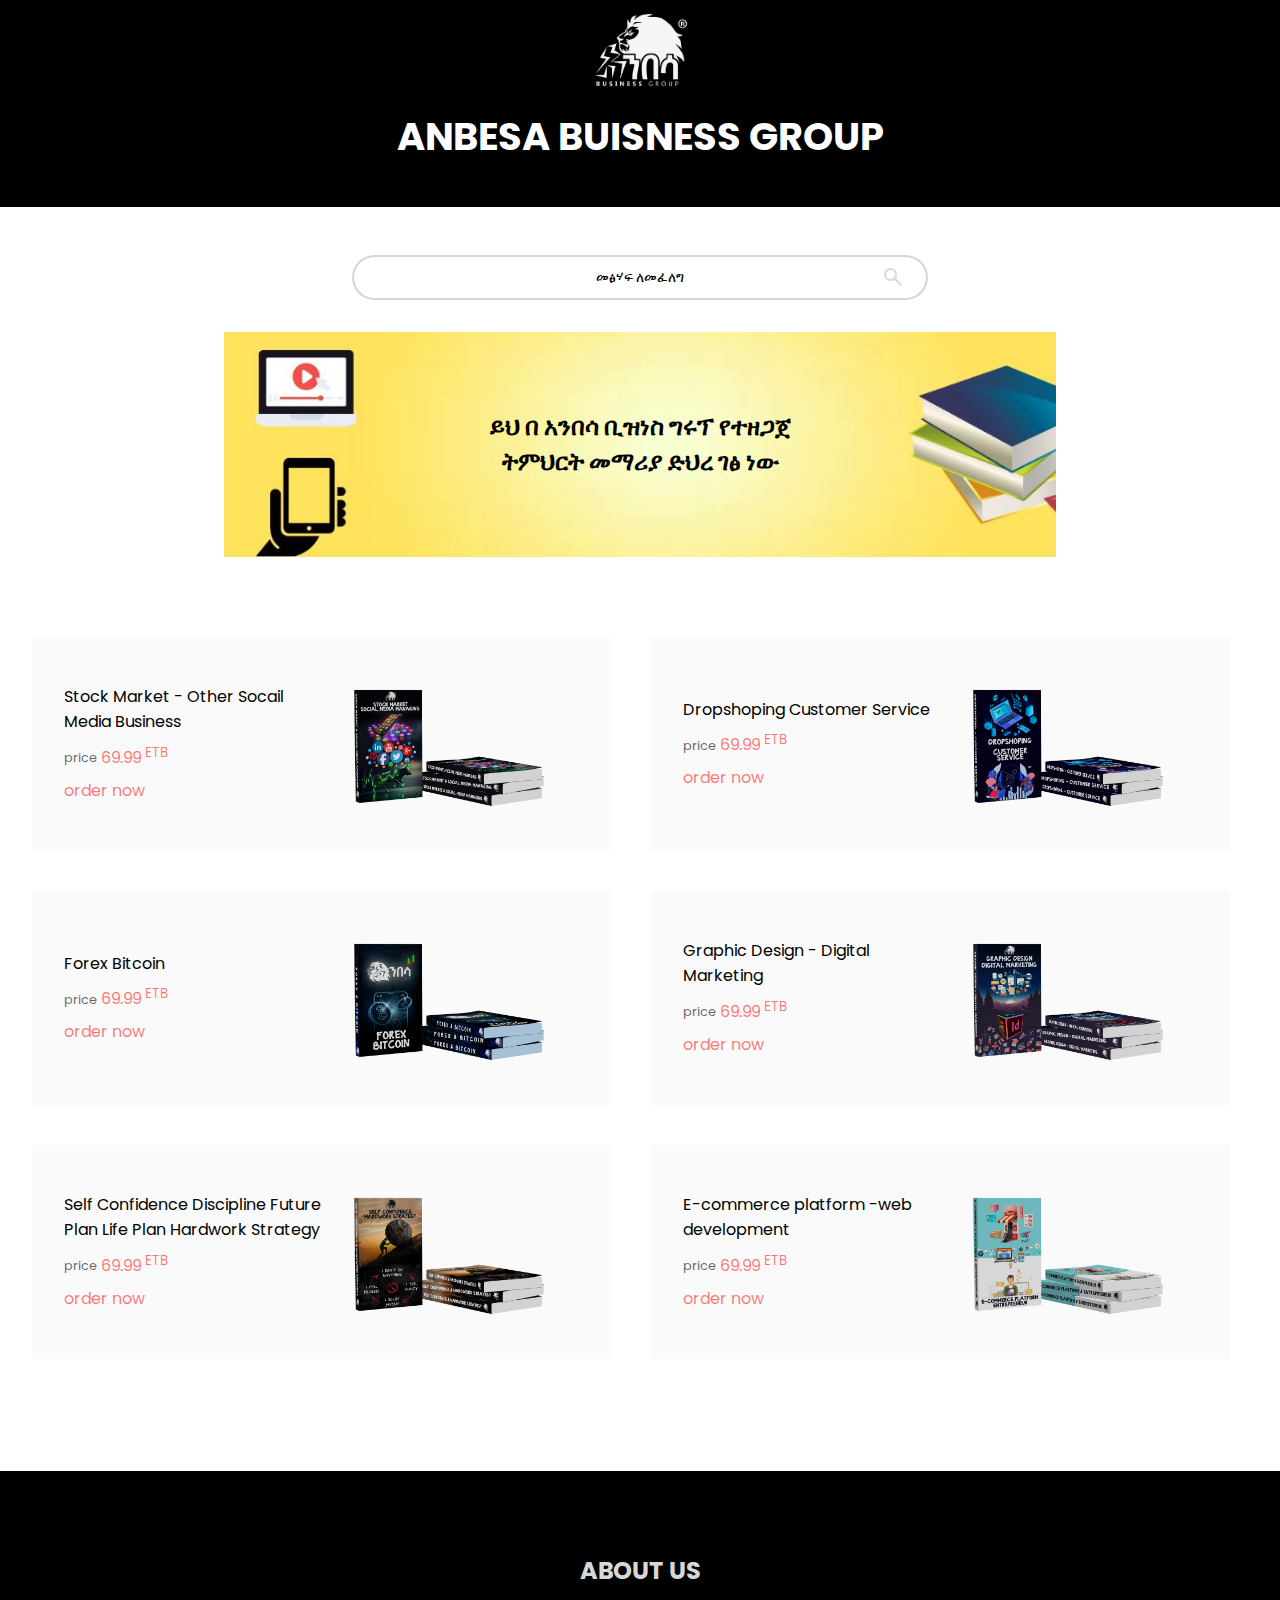
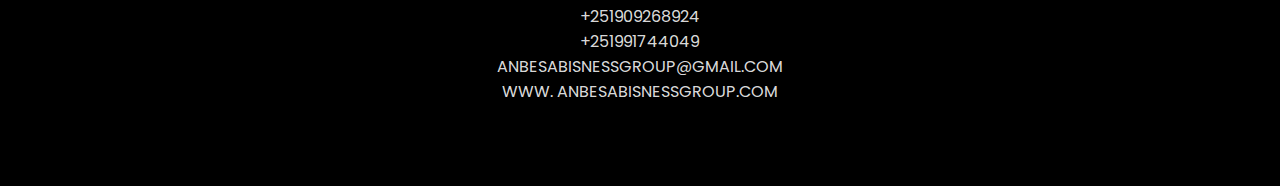
==== index.html @ 6c6fab19 "main" ====
<!DOCTYPE html>
<html lang="en">
<head>
    <meta charset="UTF-8">
    <meta name="viewport" content="width=device-width, initial-scale=1.0">
    <title>Anbesa Buisness Group</title>
    <link rel="stylesheet" href="https://fonts.googleapis.com/css2?family=Material+Symbols+Outlined:opsz,wght,FILL,GRAD@20..48,100..700,0..1,-50..200" />
    <link rel="stylesheet" href="style.css">
</head>
<body>
    <header>
        <nav>
            <div class="logo">
                <img src="images/logo.png" alt="#">
            </div>
            <h1>Anbesa Buisness Group</h1>
        </nav>
        <div class="searchbox-container">
            <input type="text" placeholder="መፅሃፍ ለመፈለግ" class="main-input" value="">
            <div class="search-button"><span class="material-symbols-outlined">search</span></div>
        </div>
    </header>
    <main>
        <h2 class="banner-text">ይህ በ አንበሳ ቢዝነስ ግሩፕ የተዘጋጀ <br> ትምህርት መማሪያ ድህረ ገፅ ነው</h2>
    </main>    
   <div class="books-container">
        <div class="book">
            <div class="info">
                <div class="title">Stock Market - Other Socail Media Business</div>
                <div class="price">price <span>69.99 <sup>ETB</sup></span></div>
                <a href="#" class="order">order now</a>
            </div>
            <div class="cover">
                <img src="/images/Stock_market_other_social_media_business_like_tik_tok_instagram.png" alt="">
            </div>
        </div>
        <div class="book">
            <div class="info">
                <div class="title">Dropshoping Customer Service</div>
                <div class="price">price <span>69.99 <sup>ETB</sup></span></div>
                <a href="#" class="order">order now</a>
            </div>
            <div class="cover">
                <img src="/images/Dropshoping - customer service.png" alt="">
            </div>
        </div>
        <div class="book">
            <div class="info">
                <div class="title">Forex Bitcoin</div>
                <div class="price">price <span>69.99 <sup>ETB</sup></span></div>
                <a href="#" class="order">order now</a>
            </div>
            <div class="cover">
                <img src="/images/Forex - bitcoin.png" alt="">
            </div>
        </div>
        <div class="book">
            <div class="info">
                <div class="title">Graphic Design - Digital Marketing</div>
                <div class="price">price <span>69.99 <sup>ETB</sup></span></div>
                <a href="#" class="order">order now</a>
            </div>
            <div class="cover">
                <img src="/images/Graphic design - digital marketing.png" alt="">
            </div>
        </div>
        <div class="book">
            <div class="info">
                <div class="title">Self Confidence Discipline Future Plan Life Plan Hardwork Strategy</div>
                <div class="price">price <span>69.99 <sup>ETB</sup></span></div>
                <a href="#" class="order">order now</a>
            </div>
            <div class="cover">
                <img src="/images/self_confidence_discipline_future_plan_life_plan_Hardwork_strategy.png" alt="">
            </div>
        </div>
        <div class="book">
            <div class="info">
                <div class="title">E-commerce platform -web development</div>
                <div class="price">price <span>69.99 <sup>ETB</sup></span></div>
                <a href="#" class="order">order now</a>
            </div>
            <div class="cover">
                <img src="/images/E-commerce platform -web development.png" alt="">
            </div>
        </div>
        
   </div>
   <footer>
        <h2>ABOUT US</h2>
        <div class="phone">
            <span>
                +251909268924
            </span><br>
            <span>
                +251991744049
            </span>
        </div>
        <div class="email">
            <a href="#">ANBESABISNESSGROUP@GMAIL.COM</a>
        </div>
        <div class="website-link">
            <a href="WWW. ANBESABISNESSGROUP.COM">WWW. ANBESABISNESSGROUP.COM</a>
        </div>
   </footer>
   <script src="/main.js"></script>
</body>
</html>
---- style.css ----
@import url('https://fonts.googleapis.com/css2?family=Poppins:wght@200;300;400;500;600;700;800&display=swap');

* {
    margin: 0;
    padding: 0;
    box-sizing: border-box;
    overflow-x: hidden;
}

body {
    font-family: 'Poppins', sans-serif;
}
header {
    width: 100vw;
    text-transform: uppercase;
}
header .logo img {
    height: 100px;
    width: 100px;
}
header nav {
    height: 23vh;
    background: #000;
    color: #fff;
    width: 100vw;
    display: flex;
    align-items: center;
    flex-direction: column;
    font-size: 1.2rem;
}
.searchbox-container {
    width: 100vw;
    display: flex;
    align-items: center;
    justify-content: center;
    padding: 2rem 0;
    position: relative;
    width: 45vw;
    margin: auto;
    margin-top: 1rem;
}
.searchbox-container input {
    width: 45vw;
    padding: .8rem 1rem;
    border-radius: 50px;
    border: 2px solid #0000002a;
}
.search-button {
    height: 50px;
    width: 50px;
    overflow: hidden;
    border-radius: 50%;
    display: flex;
    align-items: center;
    justify-content: center;
    position: absolute;
    right: 10px;
    cursor: pointer;
}

.material-symbols-outlined {
  font-variation-settings:
  'FILL' 0,
  'wght' 400,
  'GRAD' 0,
  'opsz' 24
  
}
.material-symbols-outlined {
    overflow: hidden;
    font-size: 1.5rem;
    color: #0000002a;
}
input::placeholder {
    text-align: center;
    font-size: .9rem;
    text-transform: uppercase;
    color: #000;
}
.main-input {
    outline: none;
    text-align: center;
}
main {
    text-align: center;
    width: 65vw;
    background: url(/images/banner.jpg) no-repeat  ;
    background-size: cover;
    margin: auto;
    margin-bottom: 3rem;
    height: 25vh;
    display: flex;
    align-items: center;
    justify-content: center;
}
.books-container {
    margin-top: 2rem;   
    width: 98vw;
    display: grid;
    grid-template-columns: 50% 50%;
    gap: 2.5rem;
    padding: 2rem;
    padding-right: 4rem;
}

.book {
    background-color: #e2e2e22a;
    padding: 2rem;
    display: grid;
    grid-template-columns: 50% 50%;
    width: 100%;
}
.book .cover {
    height: 150px;
    width: 250px;
    overflow: hidden;
    display: flex;
    align-items: center;
    justify-content: center;
}
.price {
    margin: .5rem 0;
}
.info {
    display: flex;
    flex-direction: column;
    justify-content: center;
}
.cover img {
    height: 100%;
    width: 100%;
}
@media screen and (max-width:850px) {
    
    header {
        text-align: center;
    }    
    header nav {
        overflow: hidden;
        display: flex;
        flex-direction: column;
        align-items: center;
    }
    header nav .logo {
        height: 80px;
        width: 80px;
        margin-top: 2rem;
        overflow: hidden;
    }
    header nav .logo img{
        height: 80px;
        width: 80px;
    }
    header h1 {
        font-size: 1.3rem;
    }
    .searchbox-container {
        width: 80vw;
    }
    .searchbox-container input {
        width: 80vw;
    }
    .books-container {
        grid-template-columns: 100%;
        width: 100vw;
    }
    .book {
        display: flex;
        width: 80vw;
        flex-direction: column;
        align-items: center;
        justify-content: center;
    }
    .book .info {
        margin-bottom: 1rem;
    }
    .book .cover {
        height: 100px;
        width: 200px;
        overflow: hidden;
        display: flex;
        align-items: center;
        justify-content: center;
    }
    main {
        width: 80vw;
        background-size: 650px 150px;
        background-position: center;

    }
    main h2 {
        font-size: 1.2rem;
    }

}
@media screen and (max-width:650px) {
    
    header {
        text-align: center;
    }    
    header nav {
        overflow: hidden;
        display: flex;
        flex-direction: column;
        align-items: center;
    }
    header nav .logo {
        height: 80px;
        width: 80px;
        margin-top: 2rem;
        overflow: hidden;
    }
    header nav .logo img{
        height: 80px;
        width: 80px;
    }
    header h1 {
        font-size: 1.3rem;
    }
    .searchbox-container {
        width: 80vw;
    }
    .searchbox-container input {
        width: 80vw;
    }
    .books-container {
        grid-template-columns: 100%;
        width: 100vw;
    }
    .book {
        display: flex;
        width: 80vw;
        flex-direction: column;
        align-items: center;
        justify-content: center;
    }
    .book .info {
        margin-bottom: 1rem;
    }
    .book .cover {
        height: 100px;
        width: 200px;
        overflow: hidden;
        display: flex;
        align-items: center;
        justify-content: center;
    }
    main {
        width: 80vw;
        background-size: 650px 150px;
        background-position: center;

    }
    main h2 {
        font-size: 1.2rem;
    }

}
.book a {
    color: rgba(255, 0, 0, 0.534);
}
.book .price span {
    color: rgba(255, 0, 0, 0.534);
    font-size: 1rem;
}
.book .price {
    color: #0000009c;
    font-size: .8rem;
}
footer {
    background: #000;
    display: flex;
    align-items: center;
    justify-content: center;
    flex-direction: column;
    height: 35vh;
    color: #ffffffde;
    margin-top: 5rem;
}
footer a {
    color: #ffffffde;
}
footer h2 {
    margin-bottom: 1rem;
}
a {
    text-decoration: none;
}
@media screen and (max-width:360px) {
    
    header {
        text-align: center;
    }    
    header nav {
        overflow: hidden;
        display: flex;
        flex-direction: column;
        align-items: center;
    }
    header nav .logo {
        height: 80px;
        width: 80px;
        margin-top: 2rem;
        overflow: hidden;
    }
    header nav .logo img{
        height: 80px;
        width: 80px;
    }
    header h1 {
        font-size: 1.3rem;
    }
    .searchbox-container {
        width: 80vw;
    }
    .searchbox-container input {
        width: 80vw;
    }
    .books-container {
        grid-template-columns: 100%;
        width: 100vw;
    }
    .book {
        display: flex;
        width: 80vw;
        flex-direction: column;
        align-items: center;
        justify-content: center;
    }
    .book .info {
        margin-bottom: 1rem;
    }
    .book .cover {
        height: 100px;
        width: 200px;
        overflow: hidden;
        display: flex;
        align-items: center;
        justify-content: center;
    }
    main {
        width: 90vw;
        background-size: 650px 150px;
        background-position: center;

    }
    main h2 {
        font-size: 1.2rem;
    }

}
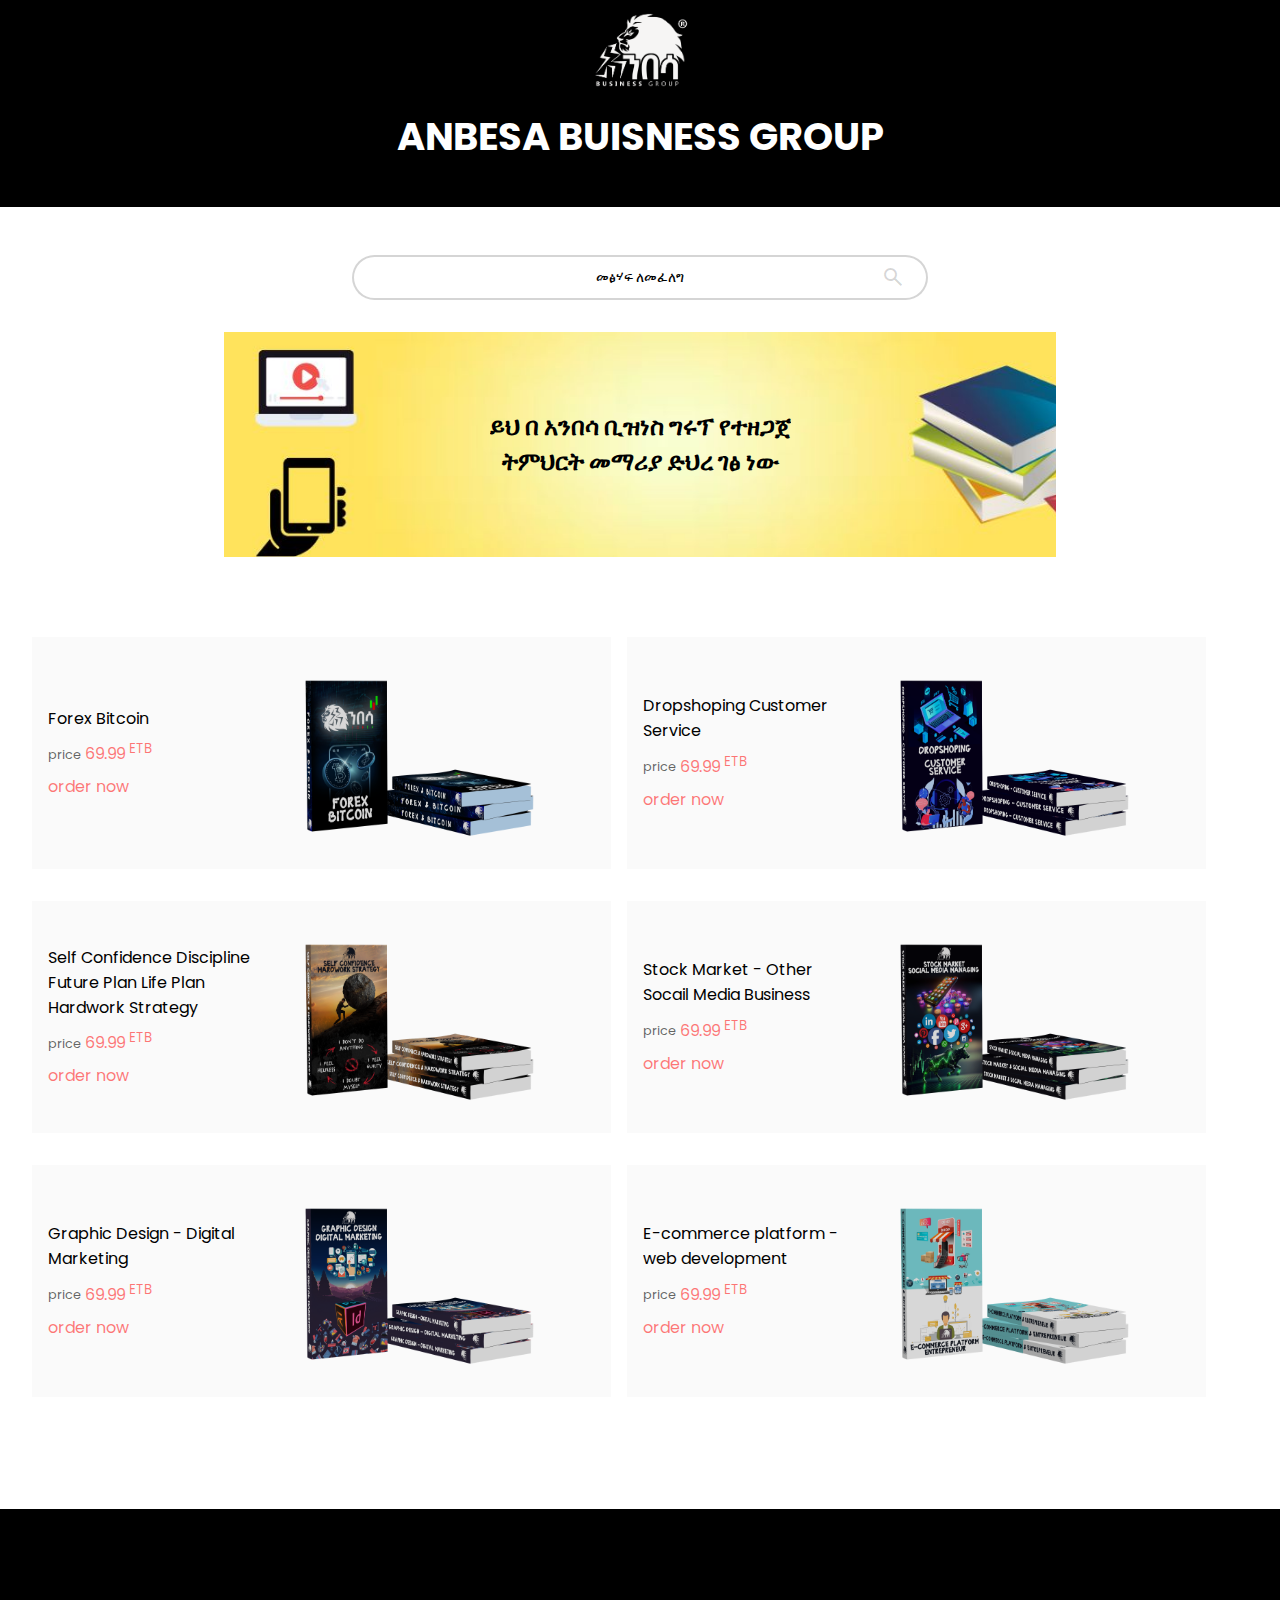
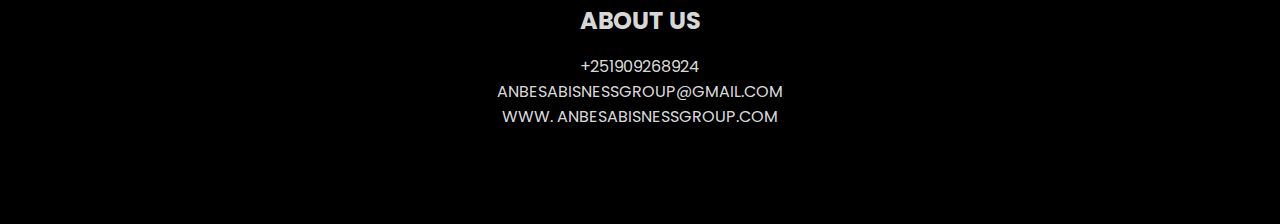
==== commit c3fba320: "main" ====
--- a/index.html
+++ b/index.html
@@ -24,7 +24,37 @@
         <h2 class="banner-text">ይህ በ አንበሳ ቢዝነስ ግሩፕ የተዘጋጀ <br> ትምህርት መማሪያ ድህረ ገፅ ነው</h2>
     </main>    
    <div class="books-container">
-        <div class="book">
+        <div class="book forex">
+            <div class="info">
+                <div class="title">Forex Bitcoin</div>
+                <div class="price">price <span>69.99 <sup>ETB</sup></span></div>
+                <a href="#" class="order">order now</a>
+            </div>
+            <div class="cover">
+                <img src="/images/Forex - bitcoin.png" alt="">
+            </div>
+        </div>
+        <div class="book dropshoping">
+            <div class="info">
+                <div class="title">Dropshoping Customer Service</div>
+                <div class="price">price <span>69.99 <sup>ETB</sup></span></div>
+                <a href="#" class="order">order now</a>
+            </div>
+            <div class="cover">
+                <img src="/images/Dropshoping - customer service.png" alt="">
+            </div>
+        </div>
+        <div class="book confidence">
+            <div class="info">
+                <div class="title">Self Confidence Discipline Future Plan Life Plan Hardwork Strategy</div>
+                <div class="price">price <span>69.99 <sup>ETB</sup></span></div>
+                <a href="#" class="order">order now</a>
+            </div>
+            <div class="cover">
+                <img src="/images/self_confidence_discipline_future_plan_life_plan_Hardwork_strategy.png" alt="">
+            </div>
+        </div>
+        <div class="book stock">
             <div class="info">
                 <div class="title">Stock Market - Other Socail Media Business</div>
                 <div class="price">price <span>69.99 <sup>ETB</sup></span></div>
@@ -34,27 +64,8 @@
                 <img src="/images/Stock_market_other_social_media_business_like_tik_tok_instagram.png" alt="">
             </div>
         </div>
-        <div class="book">
-            <div class="info">
-                <div class="title">Dropshoping Customer Service</div>
-                <div class="price">price <span>69.99 <sup>ETB</sup></span></div>
-                <a href="#" class="order">order now</a>
-            </div>
-            <div class="cover">
-                <img src="/images/Dropshoping - customer service.png" alt="">
-            </div>
-        </div>
-        <div class="book">
-            <div class="info">
-                <div class="title">Forex Bitcoin</div>
-                <div class="price">price <span>69.99 <sup>ETB</sup></span></div>
-                <a href="#" class="order">order now</a>
-            </div>
-            <div class="cover">
-                <img src="/images/Forex - bitcoin.png" alt="">
-            </div>
-        </div>
-        <div class="book">
+        
+        <div class="book graphicDesign">
             <div class="info">
                 <div class="title">Graphic Design - Digital Marketing</div>
                 <div class="price">price <span>69.99 <sup>ETB</sup></span></div>
@@ -64,17 +75,8 @@
                 <img src="/images/Graphic design - digital marketing.png" alt="">
             </div>
         </div>
-        <div class="book">
-            <div class="info">
-                <div class="title">Self Confidence Discipline Future Plan Life Plan Hardwork Strategy</div>
-                <div class="price">price <span>69.99 <sup>ETB</sup></span></div>
-                <a href="#" class="order">order now</a>
-            </div>
-            <div class="cover">
-                <img src="/images/self_confidence_discipline_future_plan_life_plan_Hardwork_strategy.png" alt="">
-            </div>
-        </div>
-        <div class="book">
+        
+        <div class="book ecommerce">
             <div class="info">
                 <div class="title">E-commerce platform -web development</div>
                 <div class="price">price <span>69.99 <sup>ETB</sup></span></div>
@@ -92,9 +94,6 @@
             <span>
                 +251909268924
             </span><br>
-            <span>
-                +251991744049
-            </span>
         </div>
         <div class="email">
             <a href="#">ANBESABISNESSGROUP@GMAIL.COM</a>
--- a/style.css
+++ b/style.css
@@ -98,21 +98,24 @@
     width: 98vw;
     display: grid;
     grid-template-columns: 50% 50%;
-    gap: 2.5rem;
+    gap: 2rem 1rem;
     padding: 2rem;
     padding-right: 4rem;
 }
 
 .book {
     background-color: #e2e2e22a;
-    padding: 2rem;
+    padding: 1rem;
     display: grid;
-    grid-template-columns: 50% 50%;
+    grid-template-columns: 40% 60%;
     width: 100%;
 }
+.book .title {
+    font-size: 1rem;
+}
 .book .cover {
-    height: 150px;
-    width: 250px;
+    height: 200px;
+    width: 300px;
     overflow: hidden;
     display: flex;
     align-items: center;
@@ -170,13 +173,14 @@
         flex-direction: column;
         align-items: center;
         justify-content: center;
+        text-align: center;
     }
     .book .info {
         margin-bottom: 1rem;
     }
     .book .cover {
-        height: 100px;
-        width: 200px;
+        height: 200px;
+        width: 300px;
         overflow: hidden;
         display: flex;
         align-items: center;
@@ -238,8 +242,8 @@
         margin-bottom: 1rem;
     }
     .book .cover {
-        height: 100px;
-        width: 200px;
+        height: 200px;
+        width: 300px;
         overflow: hidden;
         display: flex;
         align-items: center;
@@ -331,8 +335,8 @@
         margin-bottom: 1rem;
     }
     .book .cover {
-        height: 100px;
-        width: 200px;
+        height: 200px;
+        width: 300px;
         overflow: hidden;
         display: flex;
         align-items: center;
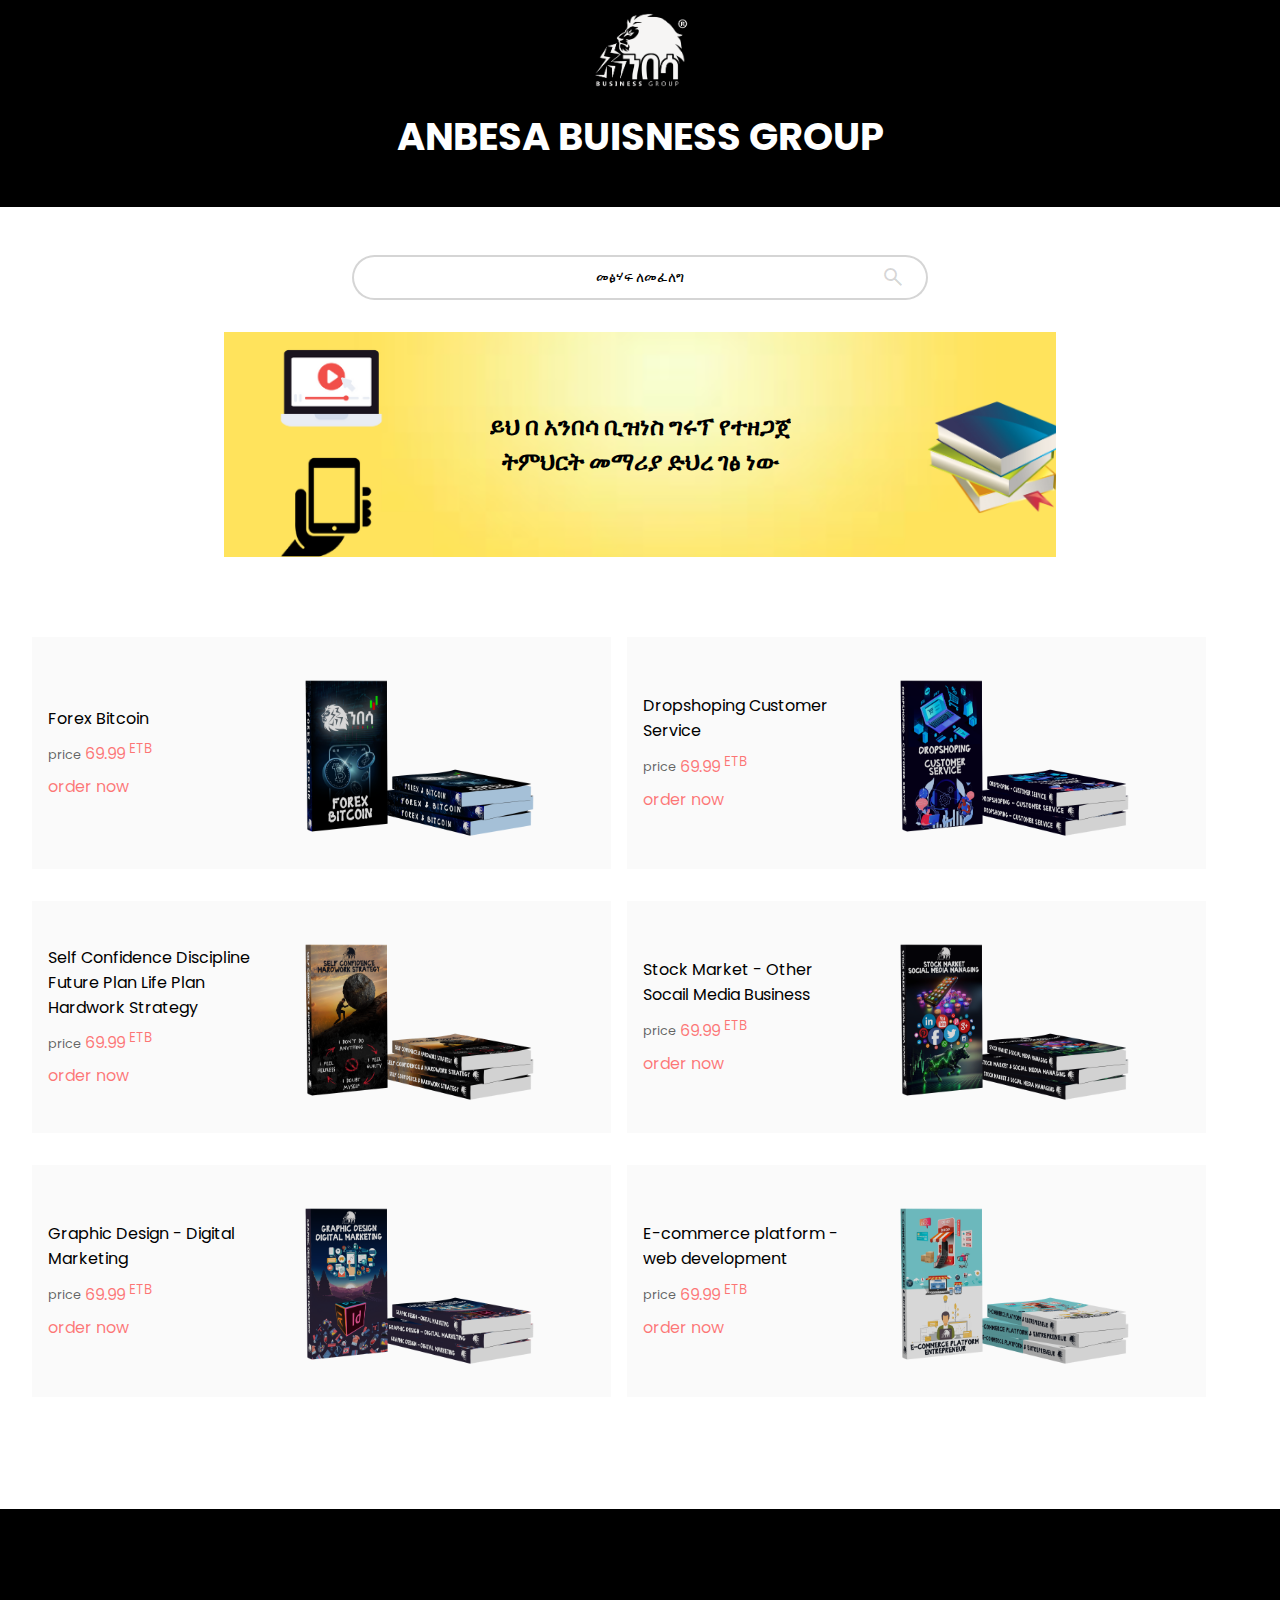
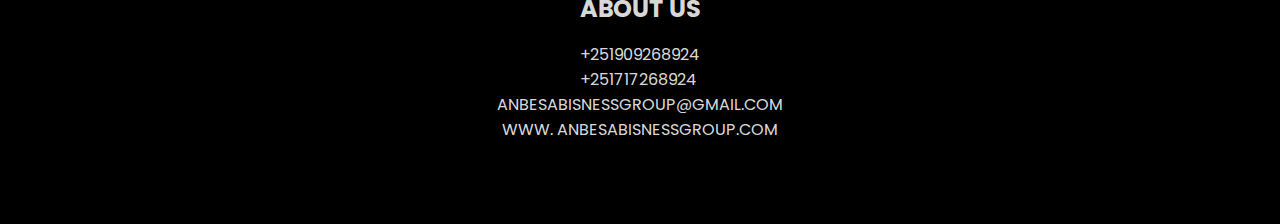
==== commit 1c6a4217: "main" ====
--- a/index.html
+++ b/index.html
@@ -24,7 +24,7 @@
         <h2 class="banner-text">ይህ በ አንበሳ ቢዝነስ ግሩፕ የተዘጋጀ <br> ትምህርት መማሪያ ድህረ ገፅ ነው</h2>
     </main>    
    <div class="books-container">
-        <div class="book forex">
+        <div class="book ForexBitcoin">
             <div class="info">
                 <div class="title">Forex Bitcoin</div>
                 <div class="price">price <span>69.99 <sup>ETB</sup></span></div>
@@ -94,6 +94,10 @@
             <span>
                 +251909268924
             </span><br>
+            <span>
+                +251717268924
+            </span><br>
+             
         </div>
         <div class="email">
             <a href="#">ANBESABISNESSGROUP@GMAIL.COM</a>
--- a/style.css
+++ b/style.css
@@ -5,6 +5,8 @@
     padding: 0;
     box-sizing: border-box;
     overflow-x: hidden;
+    background-size: cover;
+    background-repeat: no-repeat;
 }
 
 body {
@@ -133,6 +135,16 @@
     height: 100%;
     width: 100%;
 }
+@media screen and (max-width:1000px) {
+    main {
+        width: 80vw;
+        background-size: 650px 150px;
+        background-position: center;
+        background: url(/images/banner2.png) cover;
+        background-size: cover;
+        background-repeat: no-repeat;
+    }
+}
 @media screen and (max-width:850px) {
     
     header {
@@ -197,6 +209,16 @@
     }
 
 }
+@media screen and (max-width:760px) {
+    main {
+        width: 80vw;
+        background-size: 650px 150px;
+        background-position: center;
+        background: url(/images/banner3.png);
+        background-size: cover;
+        background-repeat: no-repeat;
+    }
+}
 @media screen and (max-width:650px) {
     
     header {
@@ -253,7 +275,9 @@
         width: 80vw;
         background-size: 650px 150px;
         background-position: center;
-
+        background: url(/images/banner2.png);
+        background-size: cover;
+        background-repeat: no-repeat;
     }
     main h2 {
         font-size: 1.2rem;
@@ -287,8 +311,23 @@
 footer h2 {
     margin-bottom: 1rem;
 }
+
 a {
     text-decoration: none;
+}
+@media screen and (max-width:380px) {
+    main {
+        width: 90vw;
+        background-size: cover;
+        background-position: center;
+        background: url(images/banner4.png);
+        height: 20vh;
+        background-size: cover;
+        background-repeat: no-repeat;
+    }
+    main h2 {
+        font-size: 1rem;
+    }
 }
 @media screen and (max-width:360px) {
     
@@ -342,14 +381,13 @@
         align-items: center;
         justify-content: center;
     }
-    main {
-        width: 90vw;
-        background-size: 650px 150px;
-        background-position: center;
-
-    }
-    main h2 {
-        font-size: 1.2rem;
-    }
-
-}
+    
+
+}
+
+.hide {
+    display: none;
+}
+.show {
+    display: grid;
+}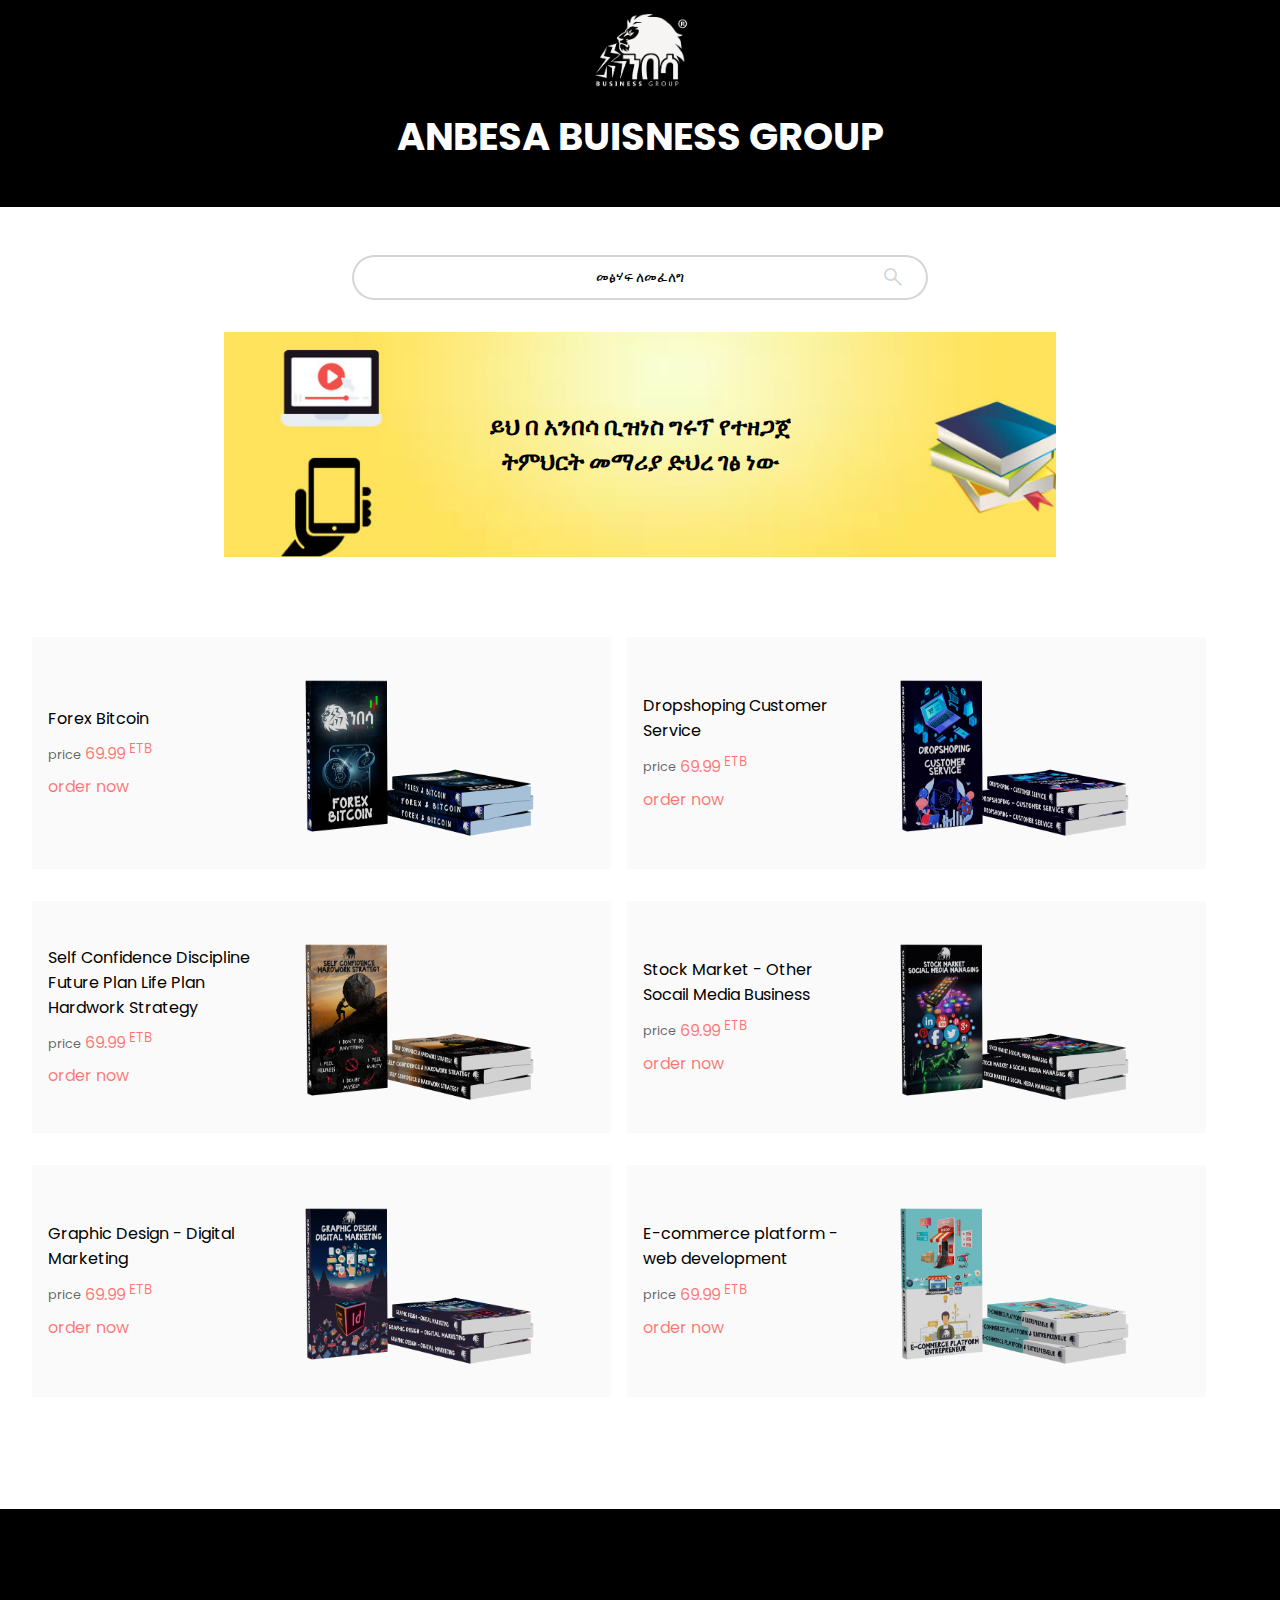
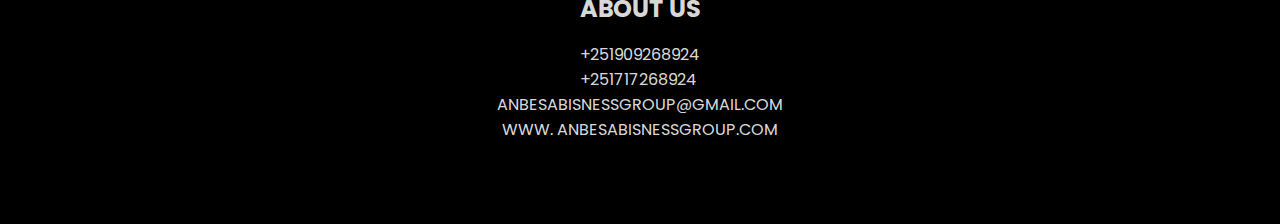
==== commit f0a8af4f: "main" ====
--- a/style.css
+++ b/style.css
@@ -390,4 +390,88 @@
 }
 .show {
     display: grid;
+}
+.loginpage {
+    height: 100vh;
+    width: 100vw;
+    overflow: hidden;
+    display: flex;
+    align-items: center;
+    justify-content: center;
+    flex-direction: column;
+    position: fixed;
+    top: 0;
+    right: 0;
+}
+.loginpage input {
+    padding: .5rem;
+    width: 40vw;
+    display: inline-block;
+    text-align: center;
+    outline: none;
+    margin: 2rem 0;
+    font-size: 1rem;
+}
+.loginpage button.submit {
+    padding: .8rem 1rem;
+    width: 15vw;
+    background-color: rgb(0, 140, 255);
+    font-size: .8rem;
+    color: #fff;
+    border: none;
+    cursor: pointer;
+}
+button.submit:hover {
+    background-color: rgba(0, 140, 255, 0.747);
+
+}
+.loginpage .main {
+    display: flex;
+    flex-direction: column;
+    align-items: center;
+    justify-content: center;
+    padding: 2rem;
+    height: 70vh;
+}
+object,iframe {
+    height: 100vh;
+    width: 100vw;
+    display: block;
+}
+.payment {
+    display: flex;
+    flex-direction: column;
+    align-items: center;
+    justify-content: center;
+    width: 100vw;
+    height: 30vh;
+    background-size: cover;
+}
+.payment p {
+    color: #000000a8;
+    margin: 1rem;
+}
+.systems {
+    display: grid;
+    grid-template-columns: repeat(2,1fr);
+    padding: 2rem;
+    gap: 1rem;
+}
+.payment-image-container {
+    height: 200px;
+    width: 200px;
+    margin: auto;
+} 
+.payment-image-container img {
+    height: 120px;
+    width: 200px;
+}
+.system  {
+    margin-bottom: 3rem;
+    text-align: center;
+    padding: 2rem ;
+    border: 1px solid #00000052;
+}
+.system p {
+    margin-top: 1rem;
 }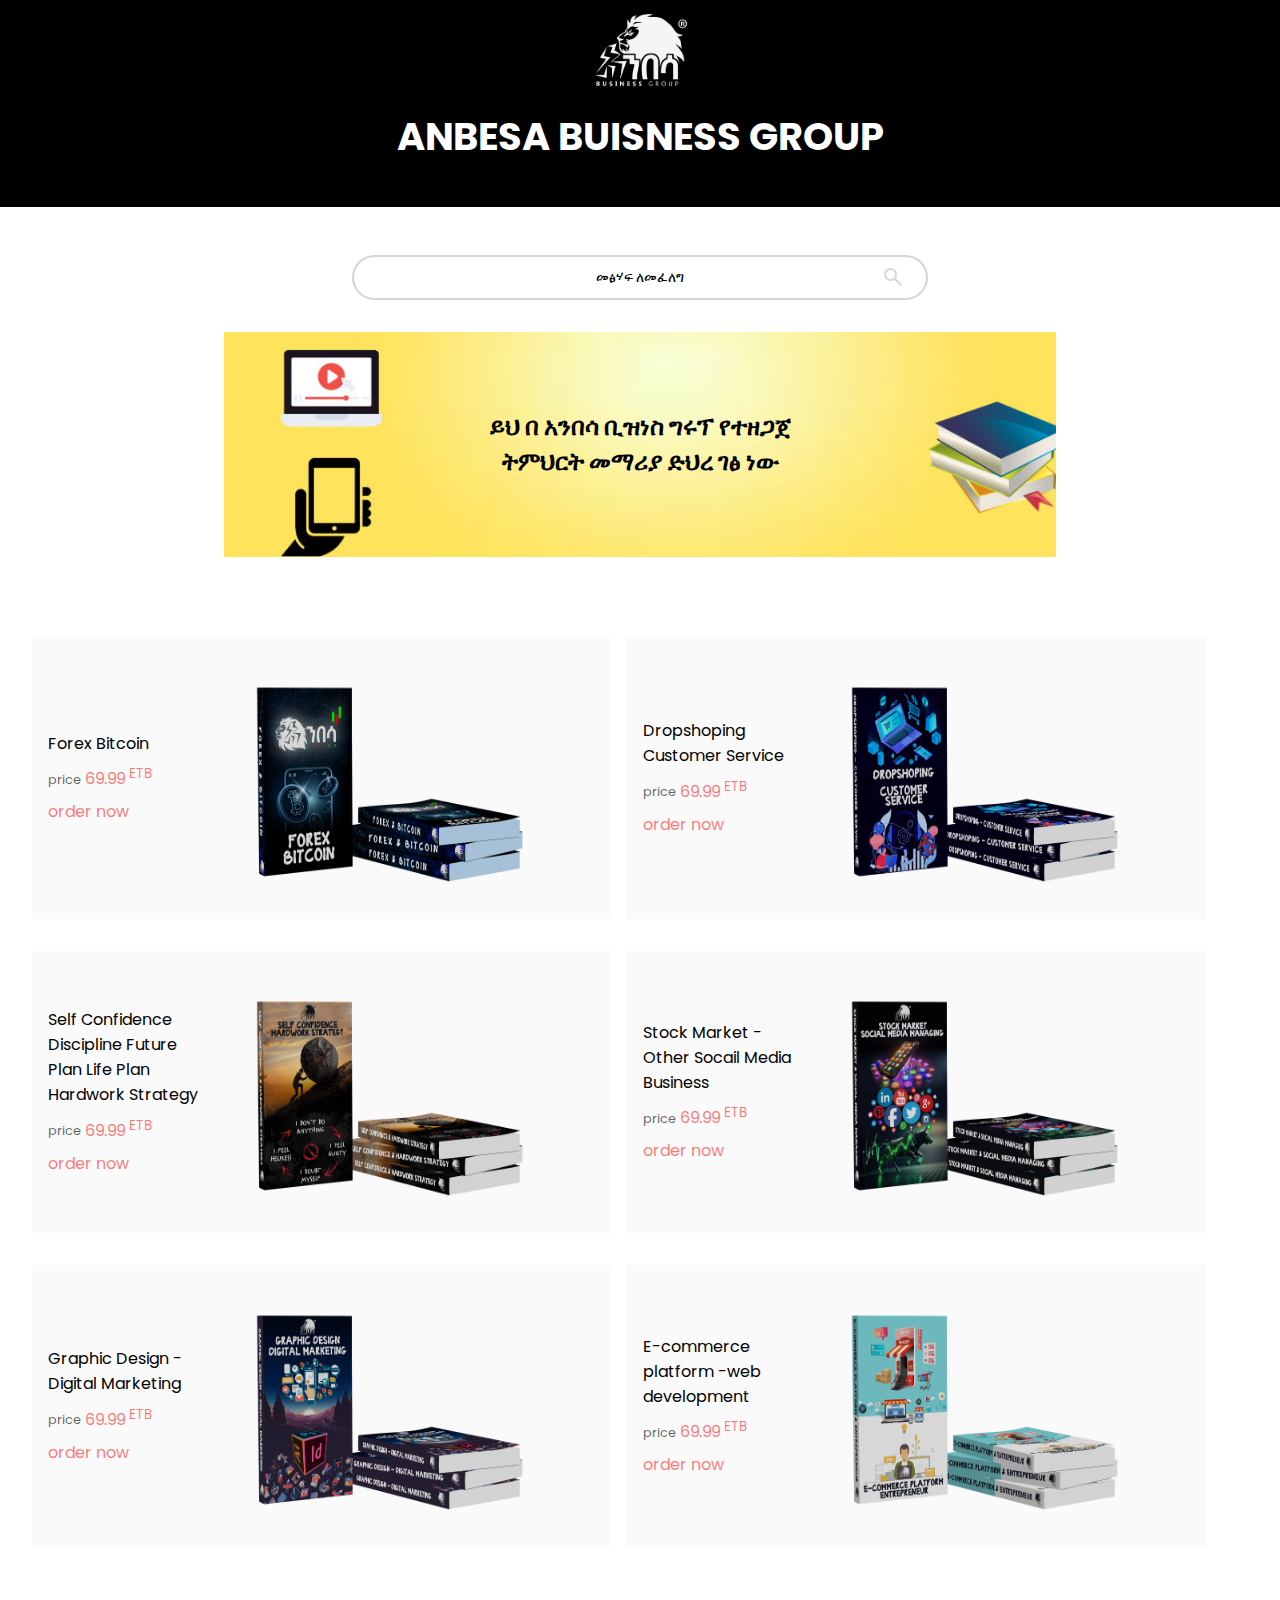
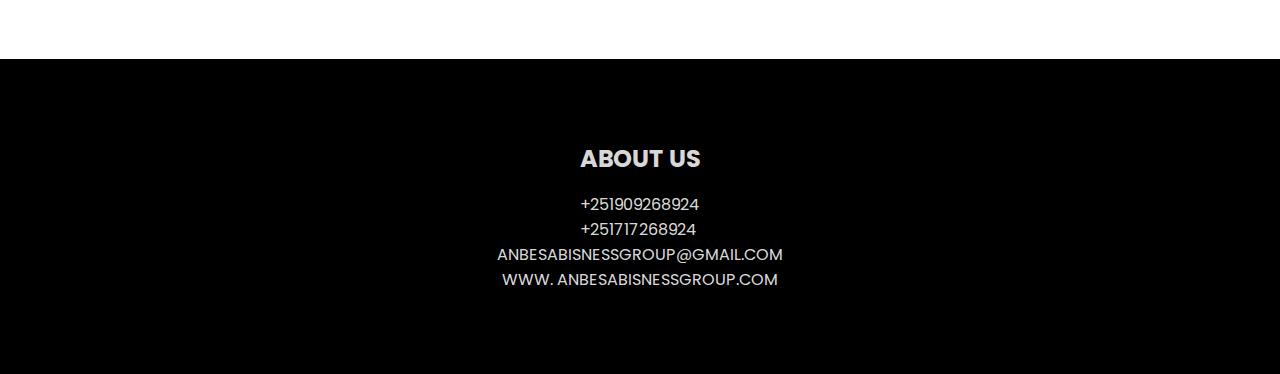
==== commit 23c649c2: "main" ====
--- a/index.html
+++ b/index.html
@@ -11,7 +11,8 @@
     <header>
         <nav>
             <div class="logo">
-                <img src="images/logo.png" alt="#">
+                <a href="index.html"><img src="images/logo.png" alt="#"></a>
+                
             </div>
             <h1>Anbesa Buisness Group</h1>
         </nav>
--- a/style.css
+++ b/style.css
@@ -109,15 +109,15 @@
     background-color: #e2e2e22a;
     padding: 1rem;
     display: grid;
-    grid-template-columns: 40% 60%;
+    grid-template-columns: 30% 70%;
     width: 100%;
 }
 .book .title {
     font-size: 1rem;
 }
 .book .cover {
-    height: 200px;
-    width: 300px;
+    height: 250px;
+    width: 350px;
     overflow: hidden;
     display: flex;
     align-items: center;
@@ -191,8 +191,8 @@
         margin-bottom: 1rem;
     }
     .book .cover {
-        height: 200px;
-        width: 300px;
+        height: 250px;
+        width: 350px;
         overflow: hidden;
         display: flex;
         align-items: center;
@@ -264,8 +264,8 @@
         margin-bottom: 1rem;
     }
     .book .cover {
-        height: 200px;
-        width: 300px;
+        height: 250px;
+        width: 350px;
         overflow: hidden;
         display: flex;
         align-items: center;
@@ -474,4 +474,12 @@
 }
 .system p {
     margin-top: 1rem;
+}
+iframe {
+    width: 100vw;
+    height: 155vh;
+    display: inline-block;
+}
+.loginpage {
+    background: #ffffff;
 }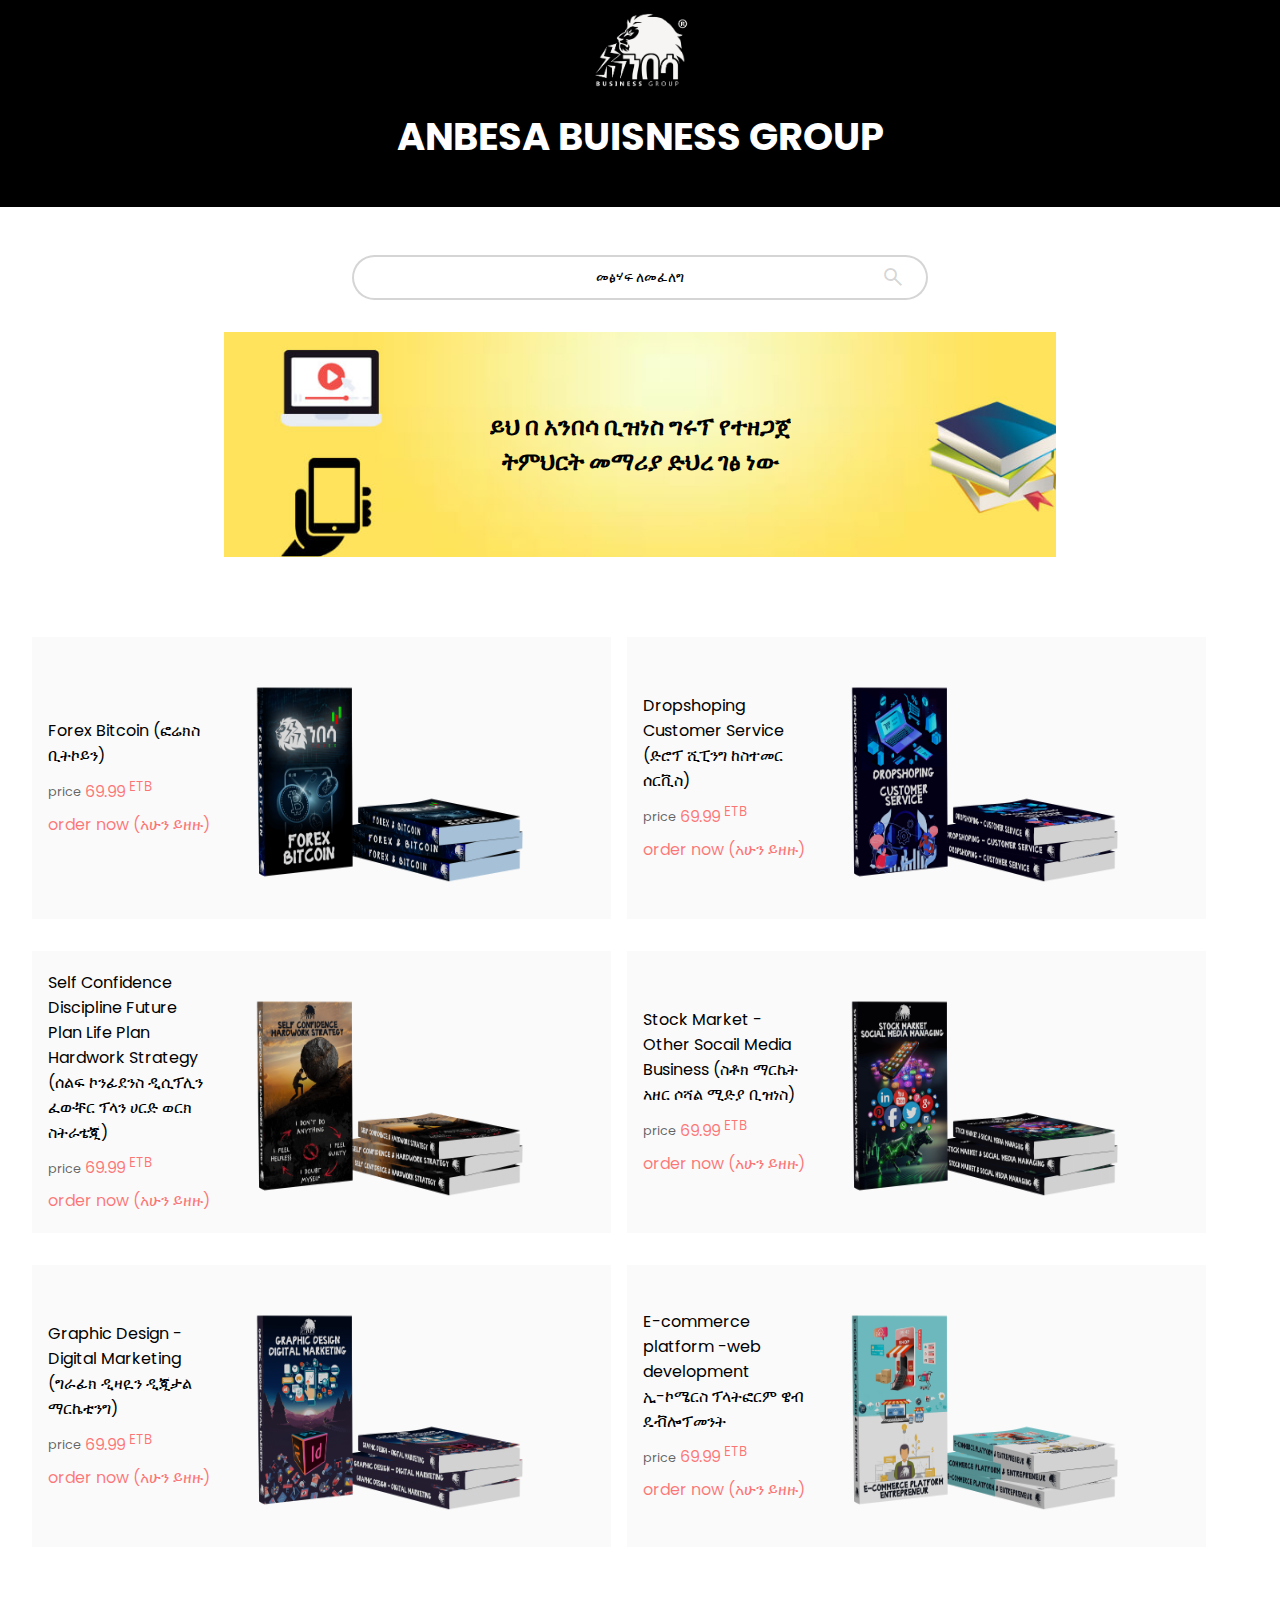
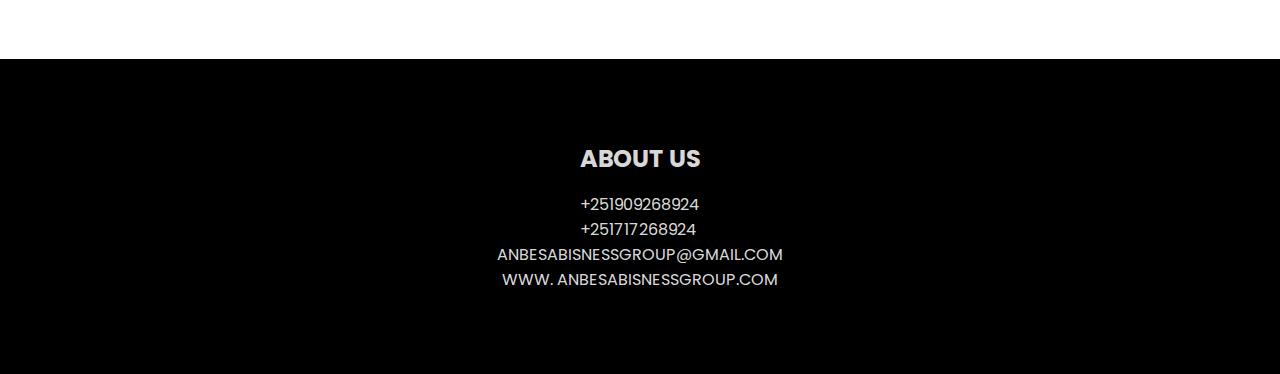
==== commit 981310c3: "main" ====
--- a/index.html
+++ b/index.html
@@ -12,7 +12,6 @@
         <nav>
             <div class="logo">
                 <a href="index.html"><img src="images/logo.png" alt="#"></a>
-                
             </div>
             <h1>Anbesa Buisness Group</h1>
         </nav>
@@ -27,9 +26,9 @@
    <div class="books-container">
         <div class="book ForexBitcoin">
             <div class="info">
-                <div class="title">Forex Bitcoin</div>
+                <div class="title">Forex Bitcoin (ፎሬክስ ቢትኮይን)</div>
                 <div class="price">price <span>69.99 <sup>ETB</sup></span></div>
-                <a href="#" class="order">order now</a>
+                <a href="account-number.html" class="order">order now  (አሁን ይዘዙ)</a>
             </div>
             <div class="cover">
                 <img src="/images/Forex - bitcoin.png" alt="">
@@ -37,9 +36,9 @@
         </div>
         <div class="book dropshoping">
             <div class="info">
-                <div class="title">Dropshoping Customer Service</div>
+                <div class="title">Dropshoping Customer Service (ድሮፕ ሺፒንግ ከስተመር ሰርቪስ)</div>
                 <div class="price">price <span>69.99 <sup>ETB</sup></span></div>
-                <a href="#" class="order">order now</a>
+                <a href="account-number.html" class="order">order now  (አሁን ይዘዙ)</a>
             </div>
             <div class="cover">
                 <img src="/images/Dropshoping - customer service.png" alt="">
@@ -47,9 +46,11 @@
         </div>
         <div class="book confidence">
             <div class="info">
-                <div class="title">Self Confidence Discipline Future Plan Life Plan Hardwork Strategy</div>
+                <div class="title">Self Confidence Discipline Future Plan Life Plan Hardwork Strategy
+                    <br>(ሰልፍ ኮንፊደንስ ዲሲፕሊን ፈውቸር ፕላን ሀርድ ወርክ ስትራቴጂ)
+                </div>
                 <div class="price">price <span>69.99 <sup>ETB</sup></span></div>
-                <a href="#" class="order">order now</a>
+                <a href="account-number.html" class="order">order now  (አሁን ይዘዙ)</a>
             </div>
             <div class="cover">
                 <img src="/images/self_confidence_discipline_future_plan_life_plan_Hardwork_strategy.png" alt="">
@@ -57,9 +58,11 @@
         </div>
         <div class="book stock">
             <div class="info">
-                <div class="title">Stock Market - Other Socail Media Business</div>
+                <div class="title">Stock Market - Other Socail Media Business
+                    (ስቶክ ማርኬት አዘር ሶሻል ሚድያ ቢዝነስ)
+                </div>
                 <div class="price">price <span>69.99 <sup>ETB</sup></span></div>
-                <a href="#" class="order">order now</a>
+                <a href="account-number.html" class="order">order now  (አሁን ይዘዙ)</a>
             </div>
             <div class="cover">
                 <img src="/images/Stock_market_other_social_media_business_like_tik_tok_instagram.png" alt="">
@@ -68,9 +71,9 @@
         
         <div class="book graphicDesign">
             <div class="info">
-                <div class="title">Graphic Design - Digital Marketing</div>
+                <div class="title">Graphic Design - Digital Marketing <br>(ግራፊክ ዲዛዪን ዲጂታል ማርኬቲንግ)</div>
                 <div class="price">price <span>69.99 <sup>ETB</sup></span></div>
-                <a href="#" class="order">order now</a>
+                <a href="account-number.html" class="order">order now  (አሁን ይዘዙ)</a>
             </div>
             <div class="cover">
                 <img src="/images/Graphic design - digital marketing.png" alt="">
@@ -79,9 +82,9 @@
         
         <div class="book ecommerce">
             <div class="info">
-                <div class="title">E-commerce platform -web development</div>
+                <div class="title">E-commerce platform -web development <br>ኢ-ኮሜርስ ፕላትፎርም ዌብ ዴቭሎፕመንት</div>
                 <div class="price">price <span>69.99 <sup>ETB</sup></span></div>
-                <a href="#" class="order">order now</a>
+                <a href="account-number.html" class="order">order now  (አሁን ይዘዙ)</a>
             </div>
             <div class="cover">
                 <img src="/images/E-commerce platform -web development.png" alt="">
@@ -93,18 +96,18 @@
         <h2>ABOUT US</h2>
         <div class="phone">
             <span>
-                +251909268924
+                <a href="tel:+251909268924">+251909268924</a>
             </span><br>
             <span>
-                +251717268924
+                <a href="tel:+251717268924">+251717268924</a>
             </span><br>
              
         </div>
         <div class="email">
-            <a href="#">ANBESABISNESSGROUP@GMAIL.COM</a>
+            <a href="mailto:Anbesabusiness@gmail.com">ANBESABISNESSGROUP@GMAIL.COM</a>
         </div>
         <div class="website-link">
-            <a href="WWW. ANBESABISNESSGROUP.COM">WWW. ANBESABISNESSGROUP.COM</a>
+            <a href="WWW.ANBESABISNESSGROUP.COM">WWW. ANBESABISNESSGROUP.COM</a>
         </div>
    </footer>
    <script src="/main.js"></script>
--- a/style.css
+++ b/style.css
@@ -444,7 +444,7 @@
     align-items: center;
     justify-content: center;
     width: 100vw;
-    height: 30vh;
+    height: 35vh;
     background-size: cover;
 }
 .payment p {
@@ -453,9 +453,7 @@
 }
 .systems {
     display: grid;
-    grid-template-columns: repeat(2,1fr);
-    padding: 2rem;
-    gap: 1rem;
+    grid-template-columns: 1fr;
 }
 .payment-image-container {
     height: 200px;
@@ -468,9 +466,9 @@
 }
 .system  {
     margin-bottom: 3rem;
-    text-align: center;
-    padding: 2rem ;
-    border: 1px solid #00000052;
+    /* padding: 2rem ; */
+    display: grid;
+    grid-template-columns: 30% 70%;
 }
 .system p {
     margin-top: 1rem;
@@ -482,4 +480,42 @@
 }
 .loginpage {
     background: #ffffff;
+}
+
+@media screen and (max-width:500px) {
+    .systems {
+        display: grid;
+        grid-template-columns: 1fr;
+        padding: 2rem;
+    }   
+    .systems h2 {
+        font-size: 1rem;
+    }
+}
+@media screen and (min-width:500px) {
+    .system {
+        display: grid;
+        grid-template-columns: 1fr;
+        border: 1px solid #00000031;
+        border-radius: 50px;
+        width: 60vw;
+        margin: auto;
+        margin-bottom: 2rem;
+        padding: 2rem;
+    }
+    .system div:nth-child(1){
+        margin-bottom: 2rem;
+    }
+}
+.account-info {
+    margin: auto;
+    width: 100vw;
+    text-align: center;
+    padding: 2rem;
+}
+.font-bold {
+    font-weight: bold;
+    font-size: 1.2rem;
+    margin-bottom: 1rem;
+    margin-top: 1rem;
 }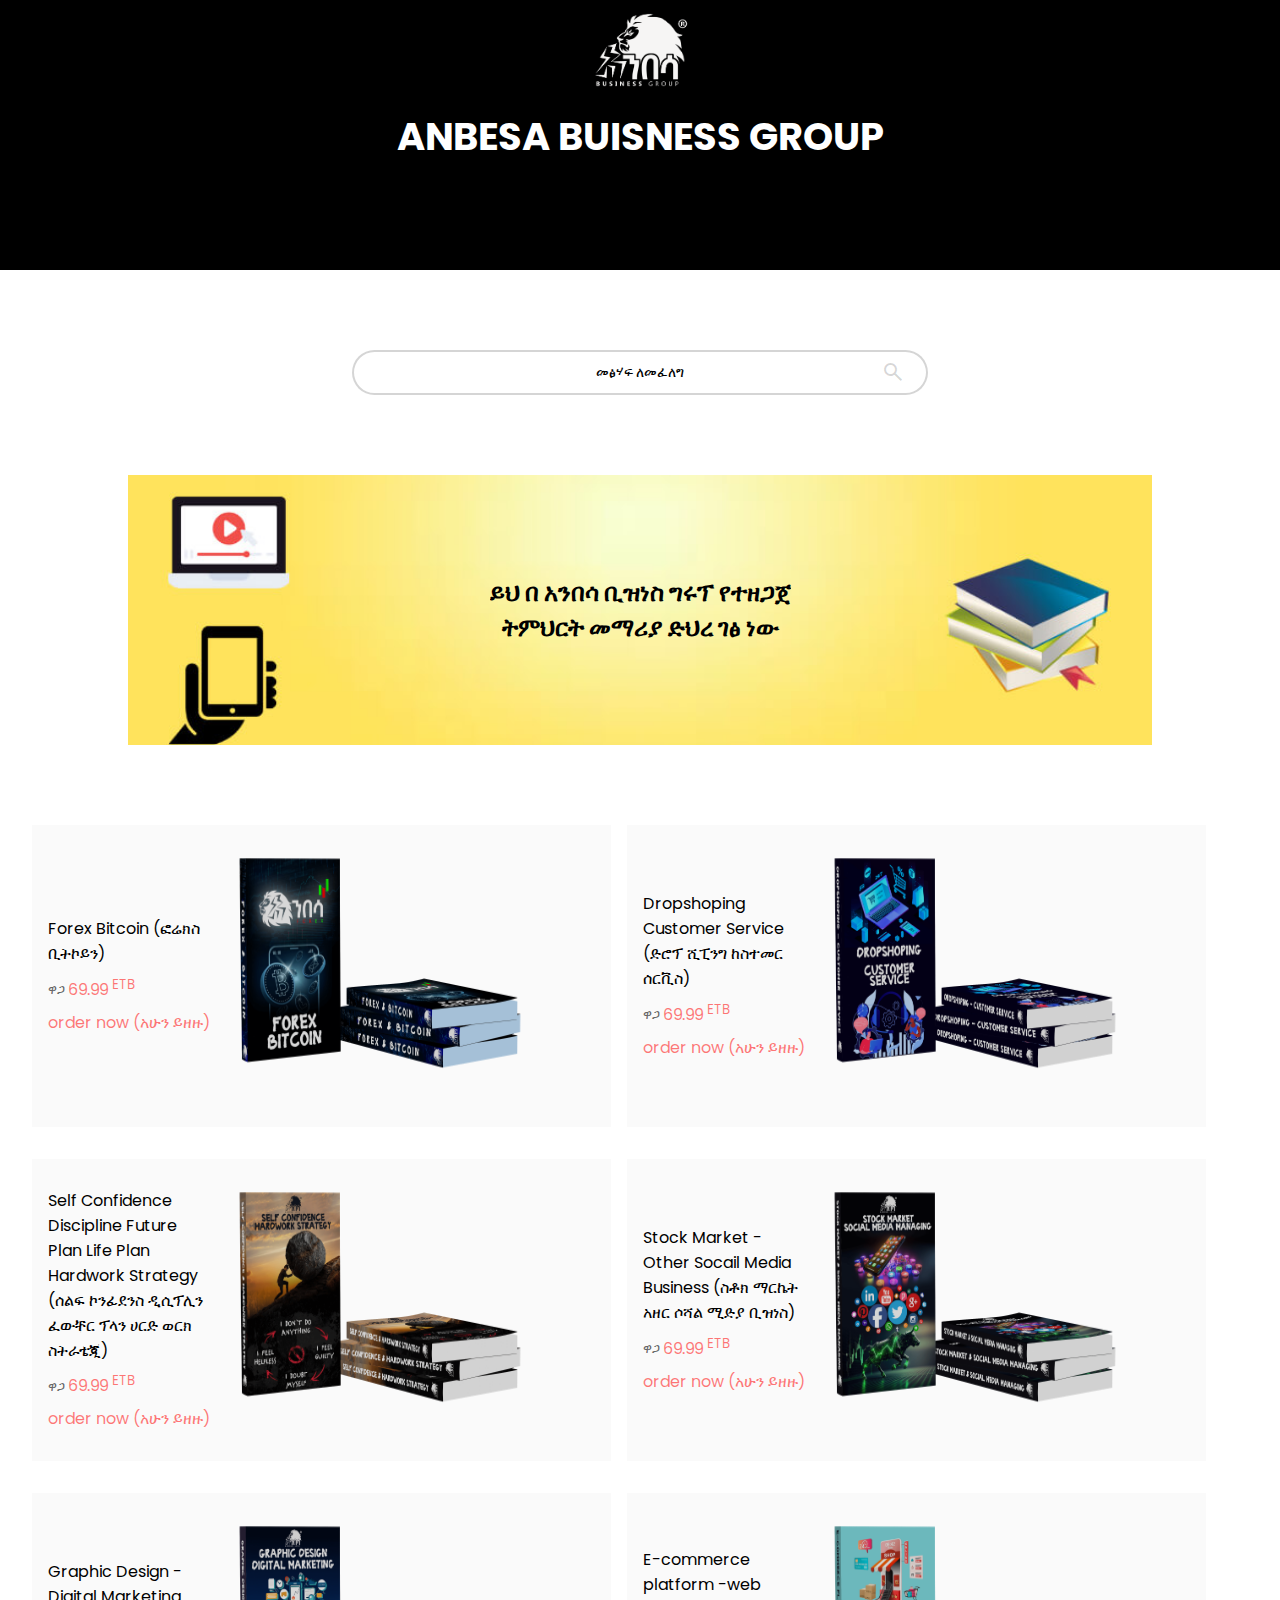
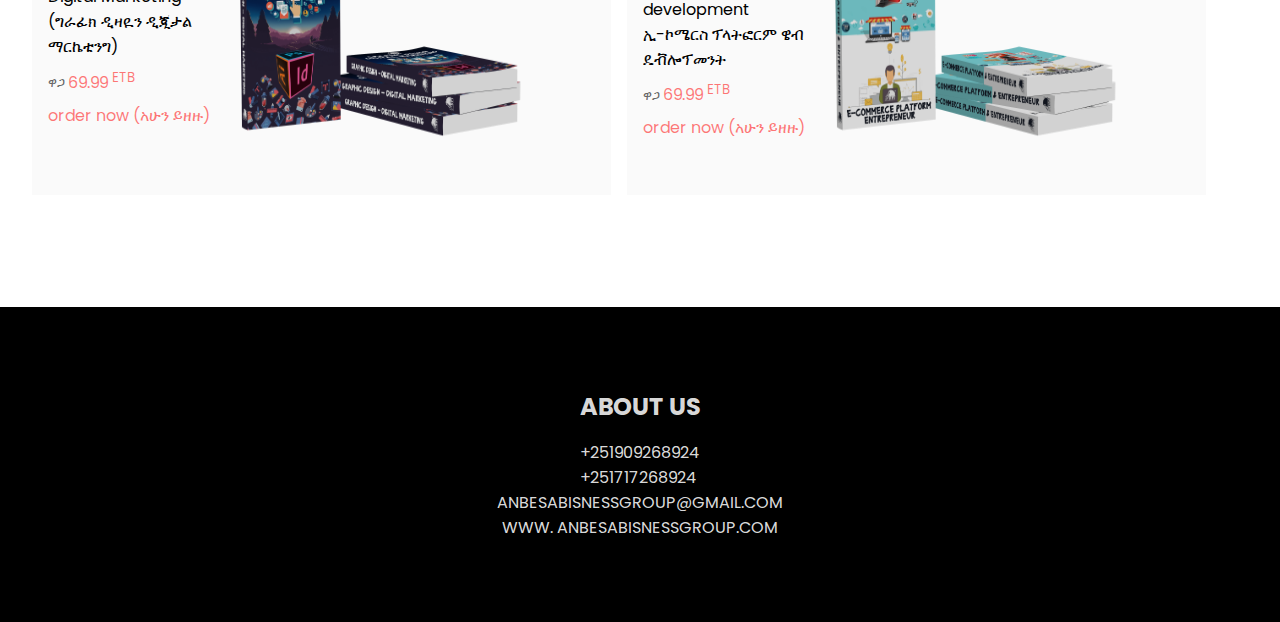
==== commit 81afbee5: "main" ====
--- a/index.html
+++ b/index.html
@@ -27,7 +27,7 @@
         <div class="book ForexBitcoin">
             <div class="info">
                 <div class="title">Forex Bitcoin (ፎሬክስ ቢትኮይን)</div>
-                <div class="price">price <span>69.99 <sup>ETB</sup></span></div>
+                <div class="price">ዋጋ <span>69.99 <sup>ETB</sup></span></div>
                 <a href="account-number.html" class="order">order now  (አሁን ይዘዙ)</a>
             </div>
             <div class="cover">
@@ -37,7 +37,7 @@
         <div class="book dropshoping">
             <div class="info">
                 <div class="title">Dropshoping Customer Service (ድሮፕ ሺፒንግ ከስተመር ሰርቪስ)</div>
-                <div class="price">price <span>69.99 <sup>ETB</sup></span></div>
+                <div class="price">ዋጋ <span>69.99 <sup>ETB</sup></span></div>
                 <a href="account-number.html" class="order">order now  (አሁን ይዘዙ)</a>
             </div>
             <div class="cover">
@@ -49,7 +49,7 @@
                 <div class="title">Self Confidence Discipline Future Plan Life Plan Hardwork Strategy
                     <br>(ሰልፍ ኮንፊደንስ ዲሲፕሊን ፈውቸር ፕላን ሀርድ ወርክ ስትራቴጂ)
                 </div>
-                <div class="price">price <span>69.99 <sup>ETB</sup></span></div>
+                <div class="price">ዋጋ <span>69.99 <sup>ETB</sup></span></div>
                 <a href="account-number.html" class="order">order now  (አሁን ይዘዙ)</a>
             </div>
             <div class="cover">
@@ -61,7 +61,7 @@
                 <div class="title">Stock Market - Other Socail Media Business
                     (ስቶክ ማርኬት አዘር ሶሻል ሚድያ ቢዝነስ)
                 </div>
-                <div class="price">price <span>69.99 <sup>ETB</sup></span></div>
+                <div class="price">ዋጋ <span>69.99 <sup>ETB</sup></span></div>
                 <a href="account-number.html" class="order">order now  (አሁን ይዘዙ)</a>
             </div>
             <div class="cover">
@@ -72,7 +72,7 @@
         <div class="book graphicDesign">
             <div class="info">
                 <div class="title">Graphic Design - Digital Marketing <br>(ግራፊክ ዲዛዪን ዲጂታል ማርኬቲንግ)</div>
-                <div class="price">price <span>69.99 <sup>ETB</sup></span></div>
+                <div class="price">ዋጋ <span>69.99 <sup>ETB</sup></span></div>
                 <a href="account-number.html" class="order">order now  (አሁን ይዘዙ)</a>
             </div>
             <div class="cover">
@@ -83,7 +83,7 @@
         <div class="book ecommerce">
             <div class="info">
                 <div class="title">E-commerce platform -web development <br>ኢ-ኮሜርስ ፕላትፎርም ዌብ ዴቭሎፕመንት</div>
-                <div class="price">price <span>69.99 <sup>ETB</sup></span></div>
+                <div class="price">ዋጋ <span>69.99 <sup>ETB</sup></span></div>
                 <a href="account-number.html" class="order">order now  (አሁን ይዘዙ)</a>
             </div>
             <div class="cover">
--- a/style.css
+++ b/style.css
@@ -85,15 +85,16 @@
 }
 main {
     text-align: center;
-    width: 65vw;
+    width: 80vw;
     background: url(/images/banner.jpg) no-repeat  ;
     background-size: cover;
     margin: auto;
     margin-bottom: 3rem;
-    height: 25vh;
-    display: flex;
-    align-items: center;
-    justify-content: center;
+    height: 30vh;
+    display: flex;
+    align-items: center;
+    justify-content: center;
+    background-position: center;
 }
 .books-container {
     margin-top: 2rem;   
@@ -116,12 +117,17 @@
     font-size: 1rem;
 }
 .book .cover {
-    height: 250px;
-    width: 350px;
+    height: 270px;
+    width: 370px;
     overflow: hidden;
-    display: flex;
-    align-items: center;
-    justify-content: center;
+    position: relative;
+}
+.book .cover img {
+    height: 100%;
+    width: 100%;
+    position: absolute;
+    top: -20px;
+    left: -20px;
 }
 .price {
     margin: .5rem 0;
@@ -131,18 +137,25 @@
     flex-direction: column;
     justify-content: center;
 }
-.cover img {
-    height: 100%;
-    width: 100%;
+@media screen and (min-width:800px) {
+    nav {
+        min-height: 30vh;
+        margin-bottom: 3rem;
+    }
+} 
+.searchbox-container {
+    margin-bottom: 3rem;
 }
 @media screen and (max-width:1000px) {
     main {
         width: 80vw;
-        background-size: 650px 150px;
-        background-position: center;
-        background: url(/images/banner2.png) cover;
-        background-size: cover;
-        background-repeat: no-repeat;
+    }
+    .books-container {
+        grid-template-columns: 1fr;
+    }
+    .book {
+        grid-template-columns: 1fr 1fr;
+        padding: 2rem;
     }
 }
 @media screen and (max-width:850px) {
@@ -200,8 +213,7 @@
     }
     main {
         width: 80vw;
-        background-size: 650px 150px;
-        background-position: center;
+
 
     }
     main h2 {
@@ -212,11 +224,6 @@
 @media screen and (max-width:760px) {
     main {
         width: 80vw;
-        background-size: 650px 150px;
-        background-position: center;
-        background: url(/images/banner3.png);
-        background-size: cover;
-        background-repeat: no-repeat;
     }
 }
 @media screen and (max-width:650px) {
@@ -273,11 +280,6 @@
     }
     main {
         width: 80vw;
-        background-size: 650px 150px;
-        background-position: center;
-        background: url(/images/banner2.png);
-        background-size: cover;
-        background-repeat: no-repeat;
     }
     main h2 {
         font-size: 1.2rem;
@@ -319,8 +321,6 @@
     main {
         width: 90vw;
         background-size: cover;
-        background-position: center;
-        background: url(images/banner4.png);
         height: 20vh;
         background-size: cover;
         background-repeat: no-repeat;
@@ -453,7 +453,7 @@
 }
 .systems {
     display: grid;
-    grid-template-columns: 1fr;
+    grid-template-columns: 1fr 1fr;
 }
 .payment-image-container {
     height: 200px;
@@ -496,9 +496,8 @@
     .system {
         display: grid;
         grid-template-columns: 1fr;
-        border: 1px solid #00000031;
         border-radius: 50px;
-        width: 60vw;
+        width: 50vw;
         margin: auto;
         margin-bottom: 2rem;
         padding: 2rem;
@@ -518,4 +517,70 @@
     font-size: 1.2rem;
     margin-bottom: 1rem;
     margin-top: 1rem;
-}+    max-width: 80vw;
+    margin: auto;
+    margin-top: 2rem;
+    margin-bottom: 2rem;
+}
+@media screen and (max-width:950px){
+    main {
+        background: url('images/banner-mdd.png');
+        background-repeat: no-repeat;
+        background-size: cover;
+        background-position: center;
+
+    }
+    main h2 {
+        width: 70%;
+    }
+}
+@media screen and (max-width:750px){
+    main {
+        background: url('images/banner-mdd.png');
+        background-repeat: no-repeat;
+        background-size: cover;
+        background-position: center;
+        width: 100vw;
+    }
+    main h2 {
+        width: 70%;
+    }
+}
+@media screen and (max-width:650px){
+    main {
+        background: url('images/banner-md.png');
+        background-repeat: no-repeat;
+        background-size: cover;
+        background-position: center;
+        width: 100vw;
+
+    }
+    main h2 {
+        width: 70%;
+    }
+}
+@media screen and (max-width:500px){
+    main {
+        background: url('images/banner-m.png');
+        background-repeat: no-repeat;
+        background-position: center;
+        background-size: cover;
+        width: 100vw;
+
+    }
+    main h2 {
+        width: 70%;
+    }
+}
+@media screen and (max-width:416px){
+    main {
+        background: url('images/banner-m.png');
+        background-repeat: no-repeat;
+        background-position: center;
+        width: 100vw;
+    }
+    main h2 {
+        font-size: .9rem;
+        width: 50%;
+    }
+}
